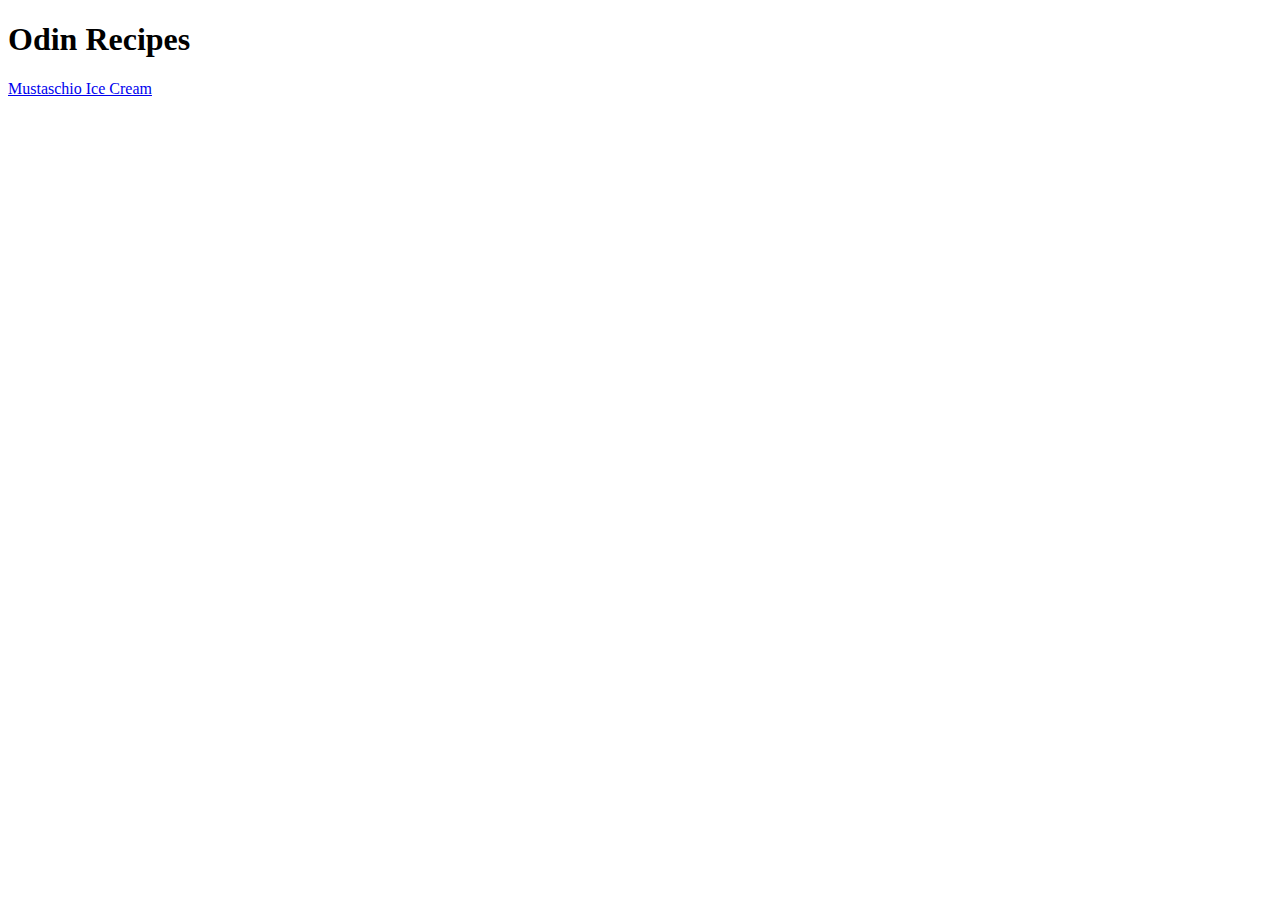
==== index.html @ c0c665e8 "Add index.html" ====
<!DOCTYPE html>
<html lang="en">
<head>
    <meta charset="utf-8">
    <meta name="viewport" content="width=device-width, initial-scale=1.0">
    <title>Odin Recipes</title>
</head>

<body>
    <h1>Odin Recipes</h1>
    <a href="./recipes/mustaschio-ice-cream.html" target="_blank" rel="noopener noreferrer">Mustaschio Ice Cream</a>
</body>
</html>
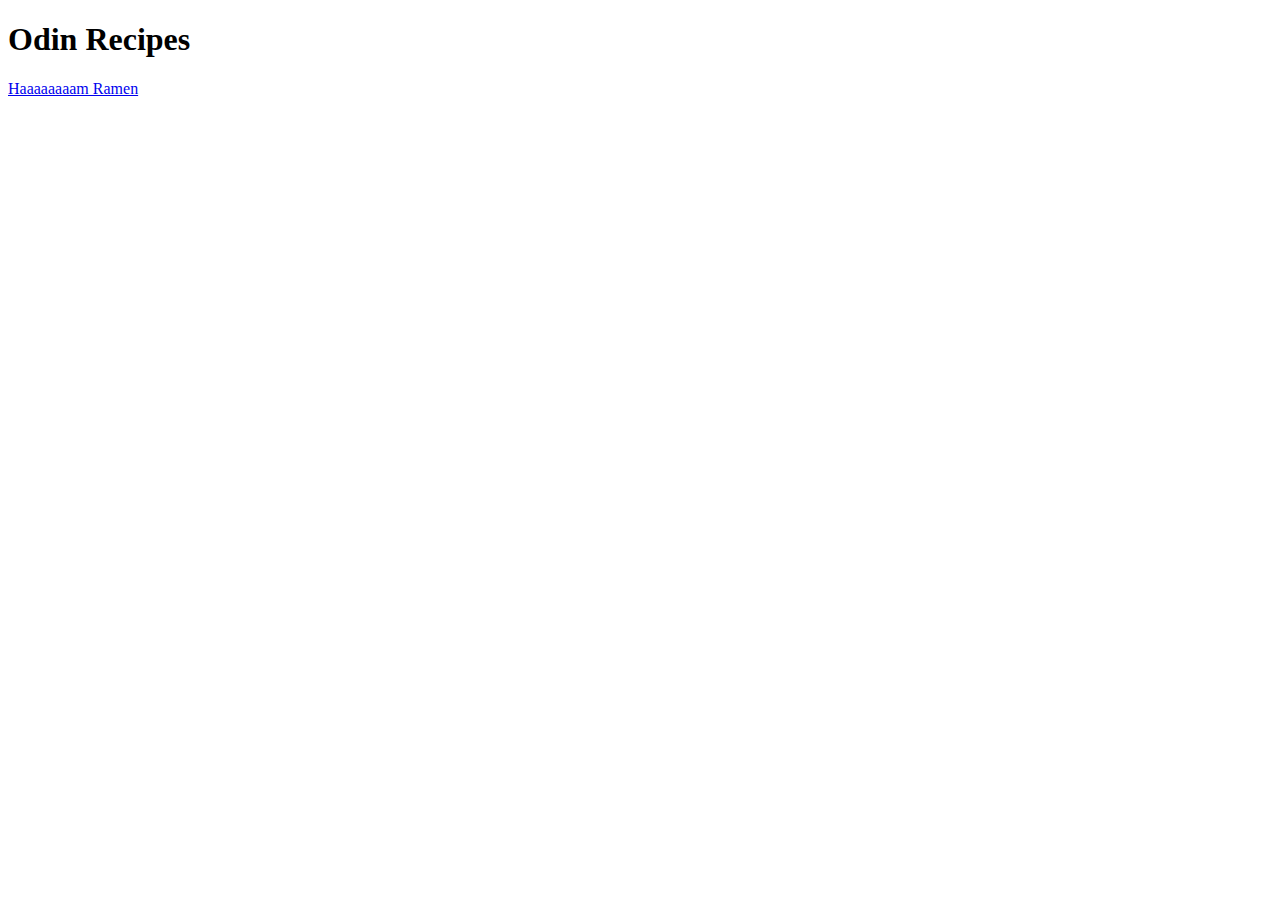
==== commit b2f67330: "Fix link in index.html" ====
--- a/index.html
+++ b/index.html
@@ -8,6 +8,6 @@
 
 <body>
     <h1>Odin Recipes</h1>
-    <a href="./recipes/mustaschio-ice-cream.html" target="_blank" rel="noopener noreferrer">Mustaschio Ice Cream</a>
+    <a href="./recipes/haaaaaaaam-ramen.html" target="_blank" rel="noopener noreferrer">Haaaaaaaam Ramen</a>
 </body>
 </html>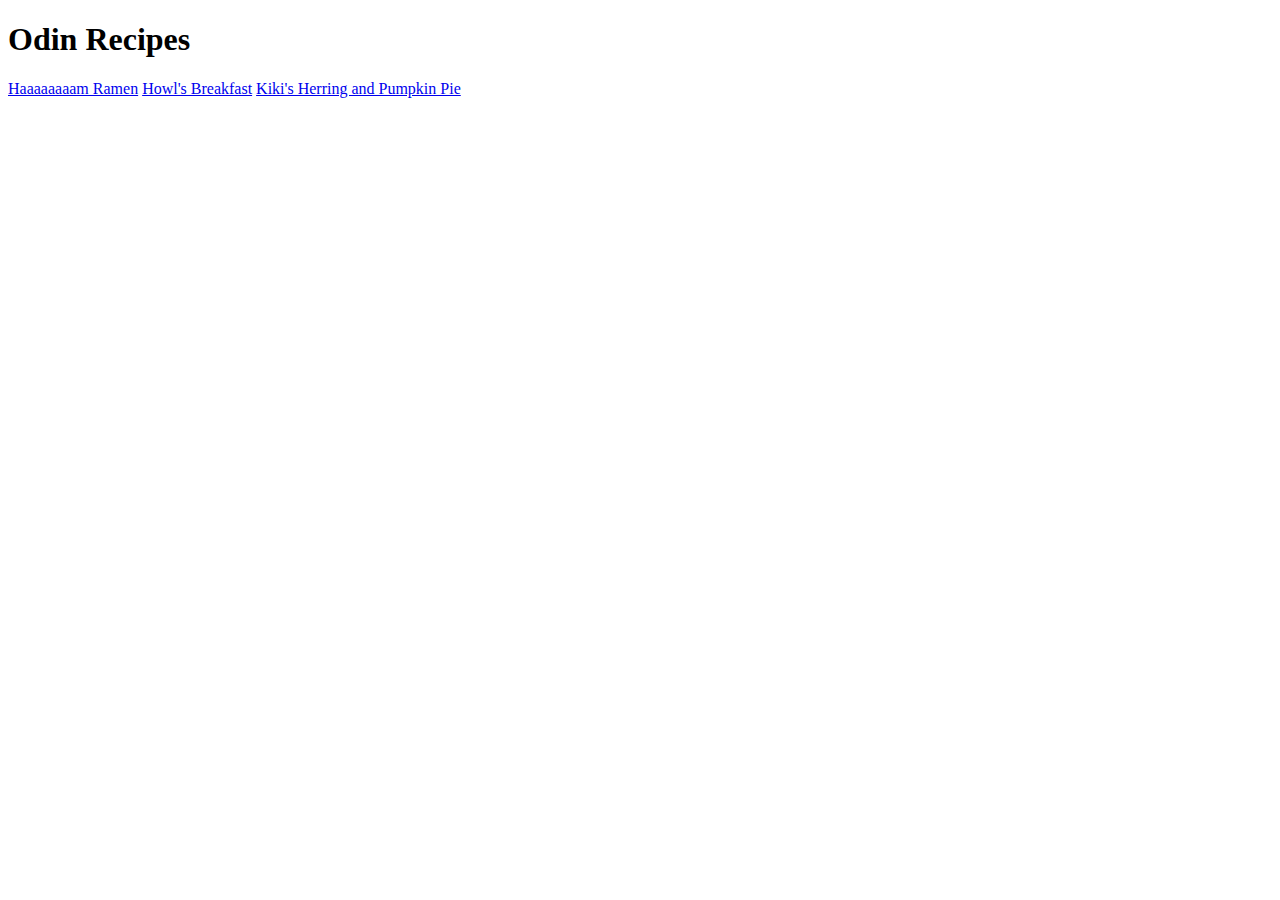
==== commit d7314c2b: "Add new links to index.html" ====
--- a/index.html
+++ b/index.html
@@ -9,5 +9,7 @@
 <body>
     <h1>Odin Recipes</h1>
     <a href="./recipes/haaaaaaaam-ramen.html" target="_blank" rel="noopener noreferrer">Haaaaaaaam Ramen</a>
+    <a href="./recipes/howls-breakfast.html" target="_blank" rel="noopener noreferrer">Howl's Breakfast</a>
+    <a href="./recipes/kikis-pie.html" target="_blank" rel="noopener noreferrer">Kiki's Herring and Pumpkin Pie</a>
 </body>
 </html>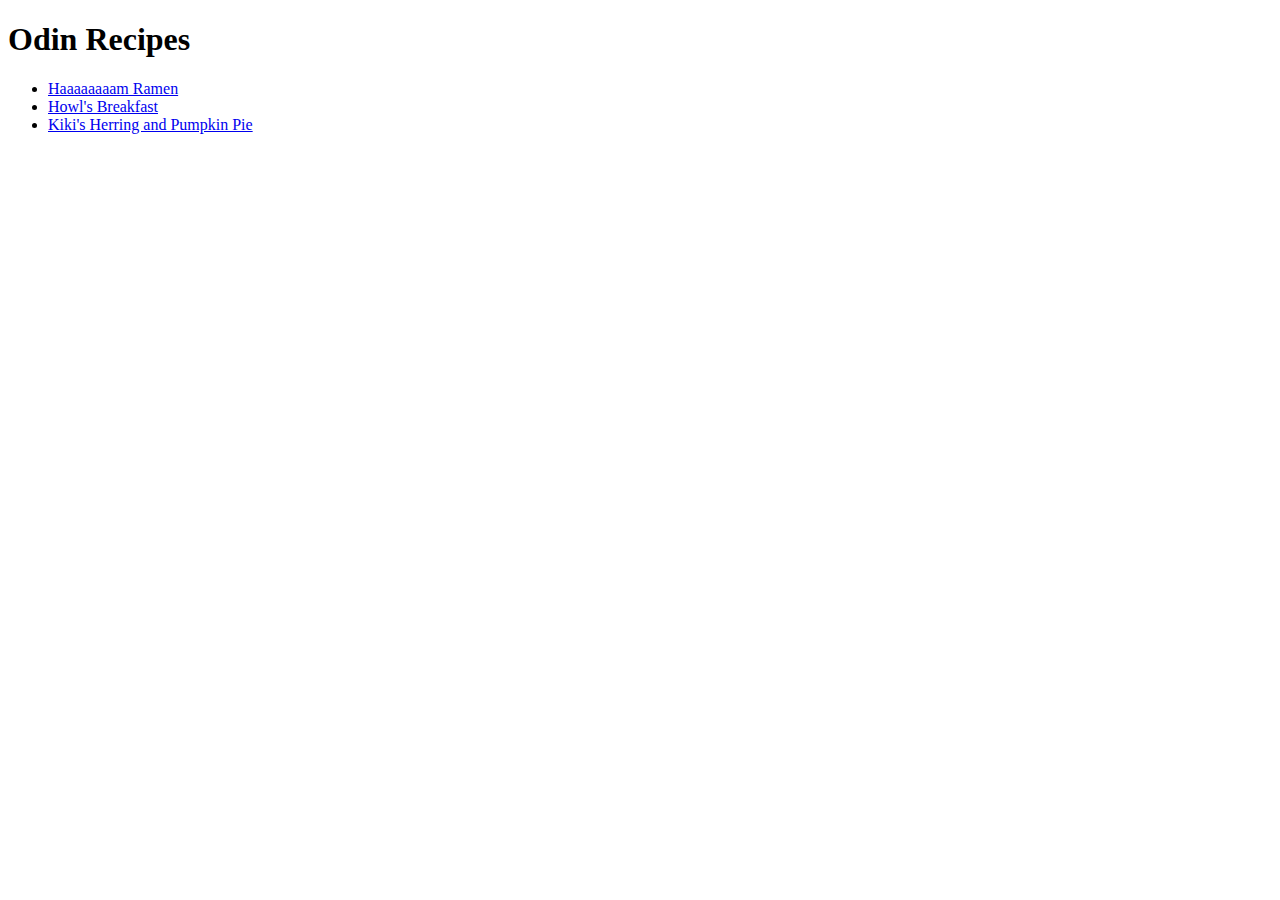
==== commit b0510f5f: "Transform links to list" ====
--- a/index.html
+++ b/index.html
@@ -8,8 +8,10 @@
 
 <body>
     <h1>Odin Recipes</h1>
-    <a href="./recipes/haaaaaaaam-ramen.html" target="_blank" rel="noopener noreferrer">Haaaaaaaam Ramen</a>
-    <a href="./recipes/howls-breakfast.html" target="_blank" rel="noopener noreferrer">Howl's Breakfast</a>
-    <a href="./recipes/kikis-pie.html" target="_blank" rel="noopener noreferrer">Kiki's Herring and Pumpkin Pie</a>
+    <ul>
+        <li><a href="./recipes/haaaaaaaam-ramen.html" target="_blank" rel="noopener noreferrer">Haaaaaaaam Ramen</a></li>
+        <li><a href="./recipes/howls-breakfast.html" target="_blank" rel="noopener noreferrer">Howl's Breakfast</a></li>
+        <li><a href="./recipes/kikis-pie.html" target="_blank" rel="noopener noreferrer">Kiki's Herring and Pumpkin Pie</a></li>
+    </ul>
 </body>
 </html>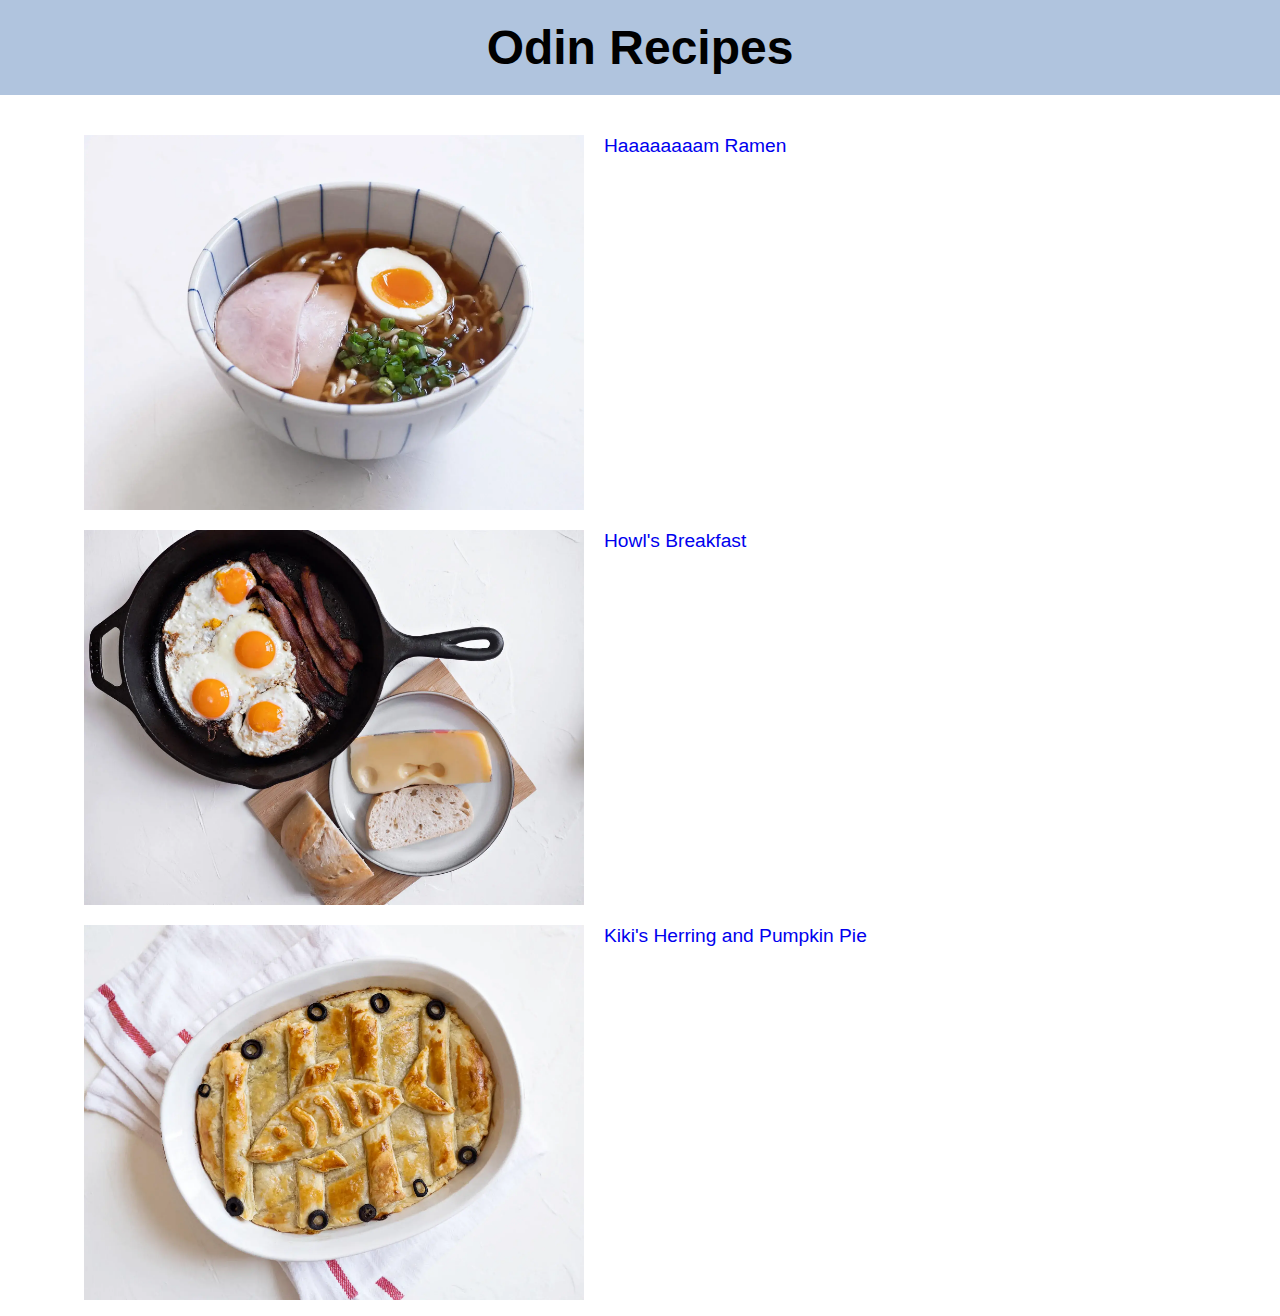
==== commit d71c47fb: "Change structure to accommodate styling" ====
--- a/index.html
+++ b/index.html
@@ -4,14 +4,26 @@
     <meta charset="utf-8">
     <meta name="viewport" content="width=device-width, initial-scale=1.0">
     <title>Odin Recipes</title>
+    <link rel="stylesheet" href="./styles/styles.css">
 </head>
 
 <body>
-    <h1>Odin Recipes</h1>
-    <ul>
-        <li><a href="./recipes/haaaaaaaam-ramen.html" target="_blank" rel="noopener noreferrer">Haaaaaaaam Ramen</a></li>
-        <li><a href="./recipes/howls-breakfast.html" target="_blank" rel="noopener noreferrer">Howl's Breakfast</a></li>
-        <li><a href="./recipes/kikis-pie.html" target="_blank" rel="noopener noreferrer">Kiki's Herring and Pumpkin Pie</a></li>
+    <h1 class="homepage-heading">Odin Recipes</h1>
+    <div>
+    <ul class="homepage-list">
+        <li class="recipe-item">
+            <img src="./images/ponyo-ramen.webp" alt="Ramen topped with slices of ham, hard-boiled egg halves, and spring onions">
+            <a href="./recipes/haaaaaaaam-ramen.html" target="_blank" rel="noopener noreferrer">Haaaaaaaam Ramen</a>
+        </li>
+        <li class="recipe-item">
+            <img src="./images/howls-breakfast.webp" alt="Sunny side-up eggs and bacon on a skillet, and rye bread and cheese on a plate">
+            <a href="./recipes/howls-breakfast.html" target="_blank" rel="noopener noreferrer">Howl's Breakfast</a>
+        </li>
+        <li class="recipe-item">
+            <img src="./images/kikis-pie.webp" alt="Herring and pumpkin pie topped with olives">
+            <a href="./recipes/kikis-pie.html" target="_blank" rel="noopener noreferrer">Kiki's Herring and Pumpkin Pie</a>
+        </li>
     </ul>
+    </div>
 </body>
 </html>--- a/styles/styles.css
+++ b/styles/styles.css
@@ -0,0 +1,65 @@
+body {
+    font-family: Helvetica, Arial, sans-serif;
+    box-sizing: border-box;
+    margin: 0;
+}
+
+img {
+    width: 90vw;
+    height: auto;
+    max-width: 500px;
+    display: block;
+    position: relative;
+    margin: 0 auto;
+}
+
+h2 {
+    padding: 10px 20px 10px 10px;
+    background-color: lavender;
+    border-left: lightsteelblue 10px solid;
+}
+
+p {
+    padding: 0 20px 0;
+}
+
+div {
+    margin: auto;
+    width: 90vw;
+}
+
+li {
+    padding-right: 30px;
+}
+
+a {
+    font-size: 1.2rem;
+    text-decoration: none;
+    margin-top: 20px;
+    padding-right: 15px;
+    flex: 1;
+}
+
+.homepage-heading,
+.recipe-heading {
+    background-color: lightsteelblue;
+    margin: 0 0 20px 0;
+    padding: 20px;
+    text-align: center;
+}
+
+.homepage-heading {
+    font-size: 3rem;
+}
+
+.recipe-item {
+    display: flex;
+    list-style-type: none;
+    margin-left: -40px;
+}
+
+.homepage-list img {
+    width: 40vw;
+    margin: 20px 20px 0;
+    flex: 1;
+}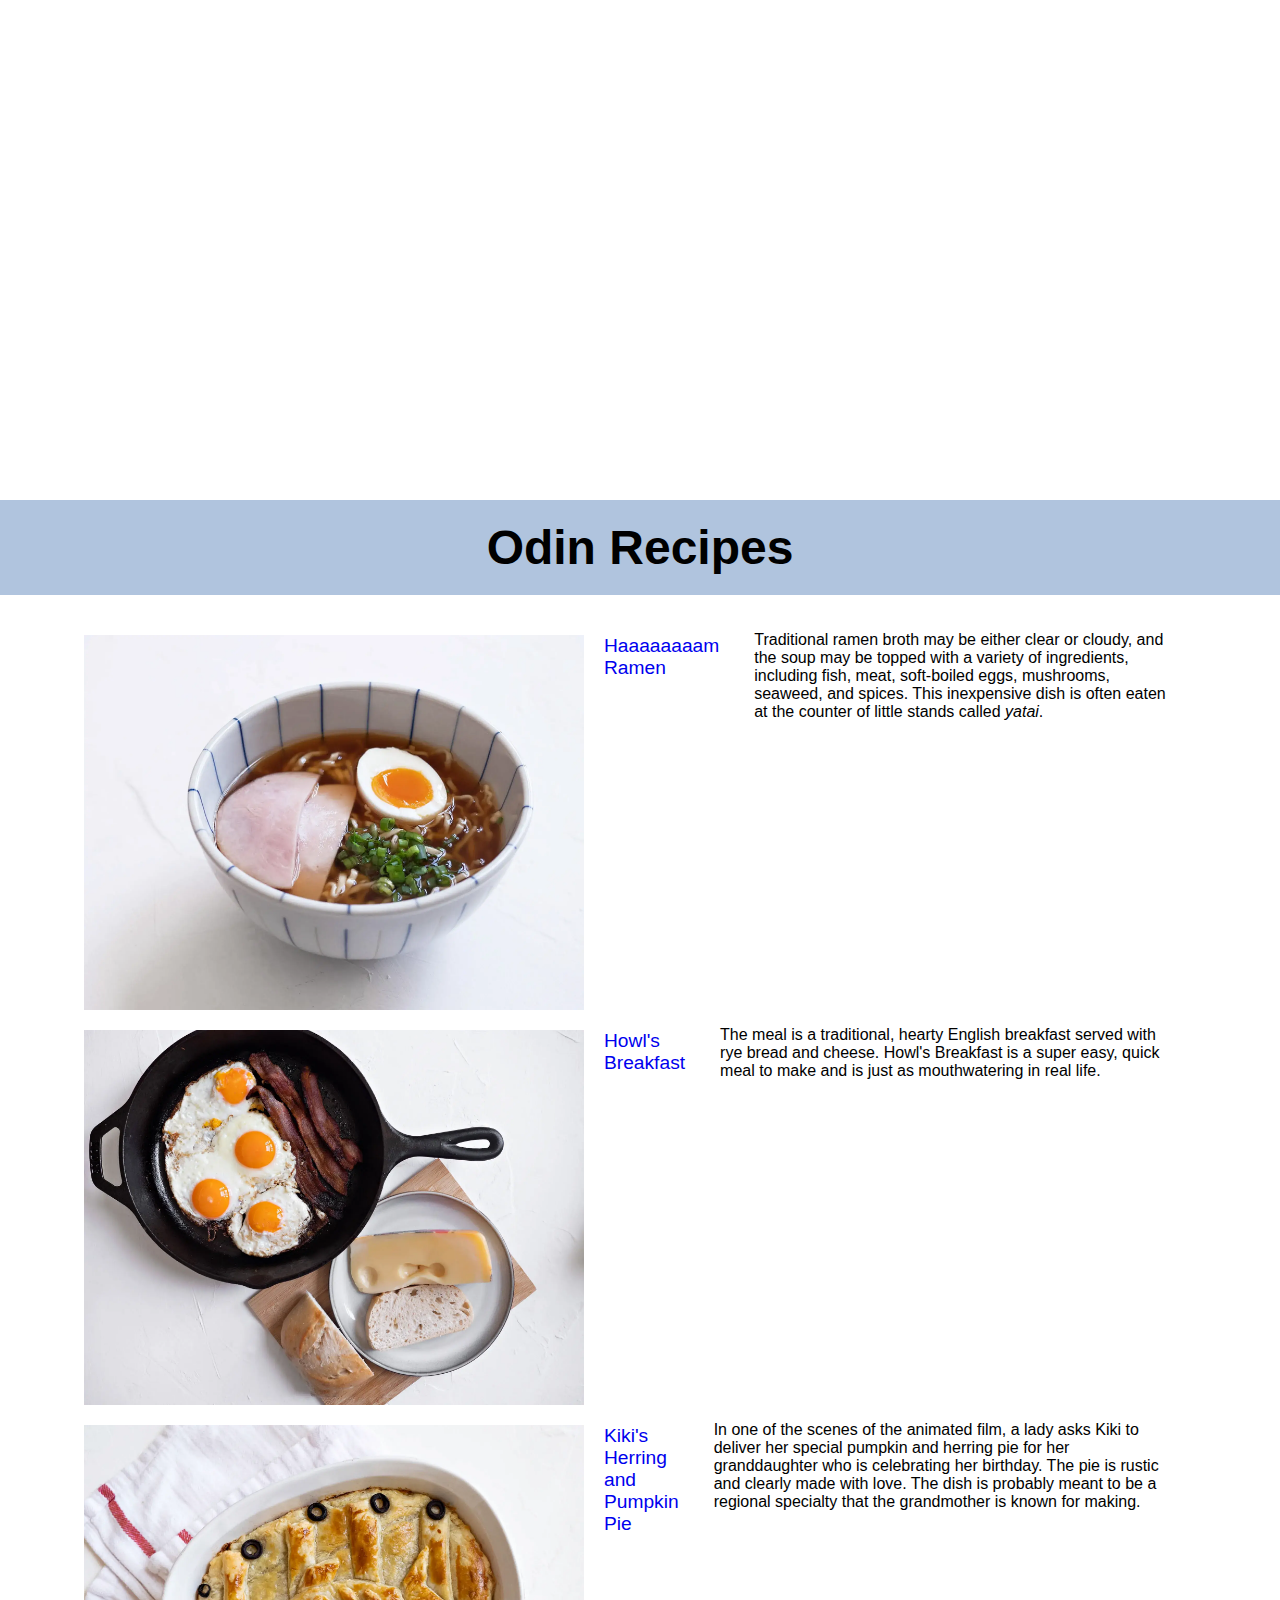
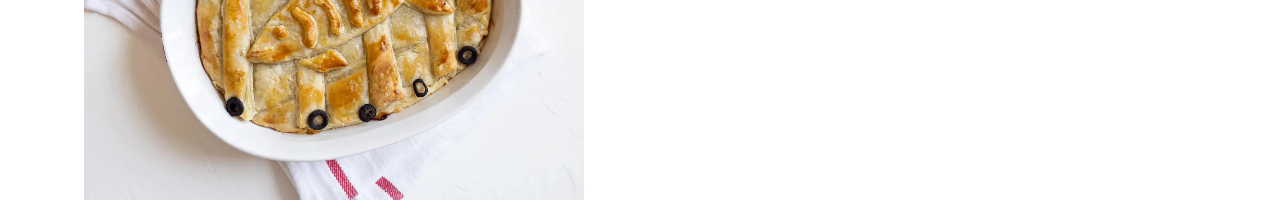
==== commit 38941b72: "Update structure of index.html" ====
--- a/index.html
+++ b/index.html
@@ -8,20 +8,28 @@
 </head>
 
 <body>
-    <h1 class="homepage-heading">Odin Recipes</h1>
+    <header class="homepage-header">
+        <img src="./images/ic_fluent_food_egg_24_filled.svg" alt="Egg icon" class="homepage-logo">
+        <h1 class="homepage-heading">Odin Recipes</h1>
+    </header>
+
     <div>
     <ul class="homepage-list">
         <li class="recipe-item">
             <img src="./images/ponyo-ramen.webp" alt="Ramen topped with slices of ham, hard-boiled egg halves, and spring onions">
-            <a href="./recipes/haaaaaaaam-ramen.html" target="_blank" rel="noopener noreferrer">Haaaaaaaam Ramen</a>
+            <a href="./recipes/haaaaaaaam-ramen.html" target="_self">Haaaaaaaam Ramen</a>
+            <p>Traditional ramen broth may be either clear or cloudy, and the soup may be topped with a variety of ingredients, including fish, meat, soft-boiled eggs, mushrooms, seaweed, and spices. This inexpensive dish is often eaten at the counter of little stands called <i>yatai</i>.</p>
         </li>
         <li class="recipe-item">
             <img src="./images/howls-breakfast.webp" alt="Sunny side-up eggs and bacon on a skillet, and rye bread and cheese on a plate">
-            <a href="./recipes/howls-breakfast.html" target="_blank" rel="noopener noreferrer">Howl's Breakfast</a>
+            <a href="./recipes/howls-breakfast.html" target="_self">Howl's Breakfast</a>
+            <p>The meal is a traditional, hearty English breakfast served with rye bread and cheese. Howl's Breakfast is a super easy, quick meal to make and is just as mouthwatering in real life.</p>
         </li>
         <li class="recipe-item">
             <img src="./images/kikis-pie.webp" alt="Herring and pumpkin pie topped with olives">
-            <a href="./recipes/kikis-pie.html" target="_blank" rel="noopener noreferrer">Kiki's Herring and Pumpkin Pie</a>
+            <a href="./recipes/kikis-pie.html" target="_self">Kiki's Herring and Pumpkin Pie</a>
+            <p>In one of the scenes of the animated film, a lady asks Kiki to deliver her special pumpkin and herring pie for her granddaughter who is celebrating her birthday. The pie is rustic and clearly made with love. The dish is probably meant to be a regional specialty that the grandmother is known for making.</p>
+
         </li>
     </ul>
     </div>
